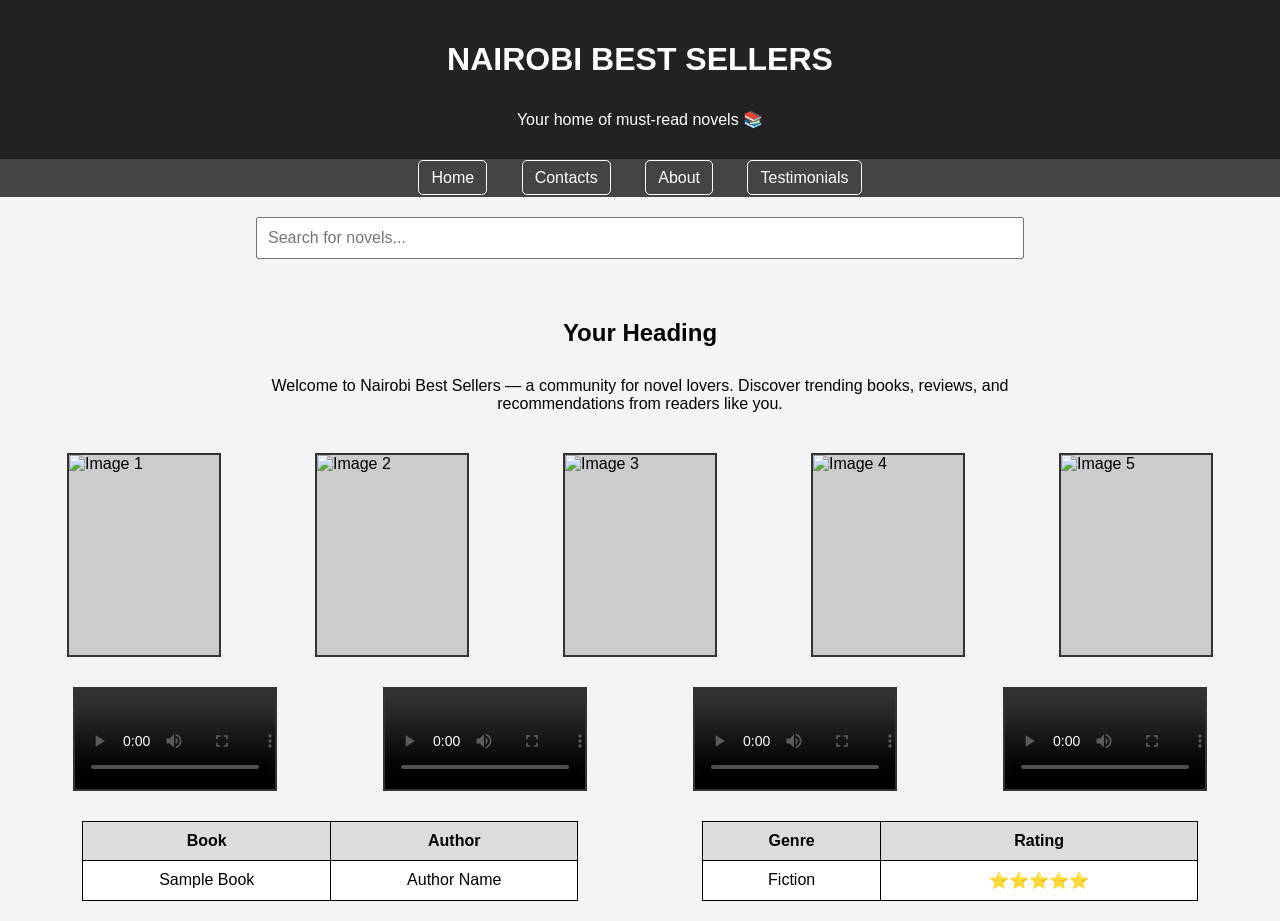
==== Index.html @ 485ae084 "Add initial HTML structure for Nairobi Best Sellers" ====
<!DOCTYPE html>
<html lang="en">
<head>
    <meta charset="UTF-8">
    <title>NAIROBI BEST SELLERS</title>
    <style>
        body {
            font-family: Arial, sans-serif;
            margin: 0;
            background-color: #f4f4f4;
        }

        /* Header */
        header {
            background-color: #222;
            color: white;
            padding: 20px;
            text-align: center;
        }

        /* Navigation */
        nav {
            background-color: #444;
            padding: 10px;
            text-align: center;
        }

        nav a {
            color: white;
            text-decoration: none;
            margin: 0 15px;
            padding: 8px 12px;
            border: 1px solid white;
            border-radius: 5px;
        }

        nav a:hover {
            background-color: white;
            color: #444;
        }

        /* Search box */
        .search-box {
            text-align: center;
            margin: 20px;
        }

        .search-box input {
            width: 60%;
            padding: 10px;
            font-size: 16px;
        }

        /* Main content */
        .container {
            padding: 20px;
        }

        h2 {
            text-align: center;
        }

        p {
            text-align: center;
            max-width: 800px;
            margin: auto;
            padding: 10px;
        }

        /* Images */
        .images {
            display: flex;
            justify-content: space-around;
            margin: 30px 0;
        }

        .images img {
            width: 150px;
            height: 200px;
            background-color: #ccc;
            border: 2px solid #333;
        }

        /* Videos */
        .videos {
            display: flex;
            justify-content: space-around;
            margin-bottom: 30px;
        }

        video {
            width: 200px;
            border: 2px solid #333;
        }

        /* Tables */
        .tables {
            display: flex;
            justify-content: space-around;
        }

        table {
            border-collapse: collapse;
            width: 40%;
            background-color: white;
        }

        table, th, td {
            border: 1px solid black;
        }

        th, td {
            padding: 10px;
            text-align: center;
        }

        th {
            background-color: #ddd;
        }
    </style>
</head>
<body>

<header>
    <h1>NAIROBI BEST SELLERS</h1>
    <p>Your home of must-read novels 📚</p>
</header>

<nav>
    <a href="#">Home</a>
    <a href="#">Contacts</a>
    <a href="#">About</a>
    <a href="#">Testimonials</a>
</nav>

<div class="search-box">
    <input type="text" placeholder="Search for novels...">
</div>

<div class="container">
    <h2>Your Heading</h2>
    <p>
        Welcome to Nairobi Best Sellers — a community for novel lovers.
        Discover trending books, reviews, and recommendations from readers like you.
    </p>

    <div class="images">
        <img src="#" alt="Image 1">
        <img src="#" alt="Image 2">
        <img src="#" alt="Image 3">
        <img src="#" alt="Image 4">
        <img src="#" alt="Image 5">
    </div>

    <div class="videos">
        <video controls></video>
        <video controls></video>
        <video controls></video>
        <video controls></video>
    </div>

    <div class="tables">
        <table>
            <tr>
                <th>Book</th>
                <th>Author</th>
            </tr>
            <tr>
                <td>Sample Book</td>
                <td>Author Name</td>
            </tr>
        </table>

        <table>
            <tr>
                <th>Genre</th>
                <th>Rating</th>
            </tr>
            <tr>
                <td>Fiction</td>
                <td>⭐⭐⭐⭐⭐</td>
            </tr>
        </table>
    </div>
</div>

</body>
</html>
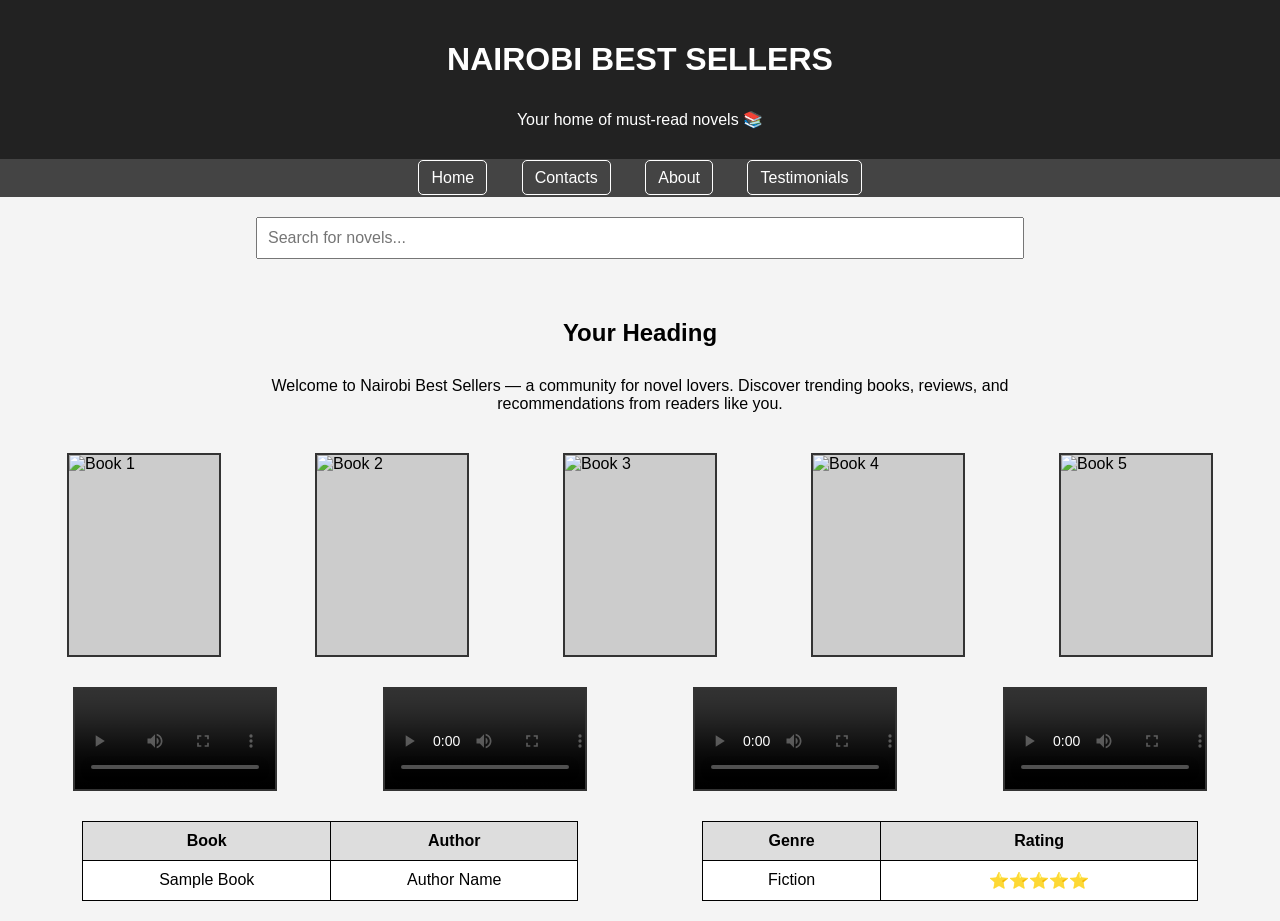
==== commit 6c943b03: "Fix HTML structure and update image sources" ====
--- a/Index.html
+++ b/Index.html
@@ -144,13 +144,14 @@
         Discover trending books, reviews, and recommendations from readers like you.
     </p>
 
-    <div class="images">
-        <img src="#" alt="Image 1">
-        <img src="#" alt="Image 2">
-        <img src="#" alt="Image 3">
-        <img src="#" alt="Image 4">
-        <img src="#" alt="Image 5">
-    </div>
+   <div class="images">
+    <img src="images/book1.jpg" alt="Book 1">
+    <img src="images/book2.jpg" alt="Book 2">
+    <img src="images/book3.jpg" alt="Book 3">
+    <img src="images/book4.jpg" alt="Book 4">
+    <img src="images/book5.jpg" alt="Book 5">
+</div>
+
 
     <div class="videos">
         <video controls></video>
@@ -186,3 +187,4 @@
 
 </body>
 </html>
+
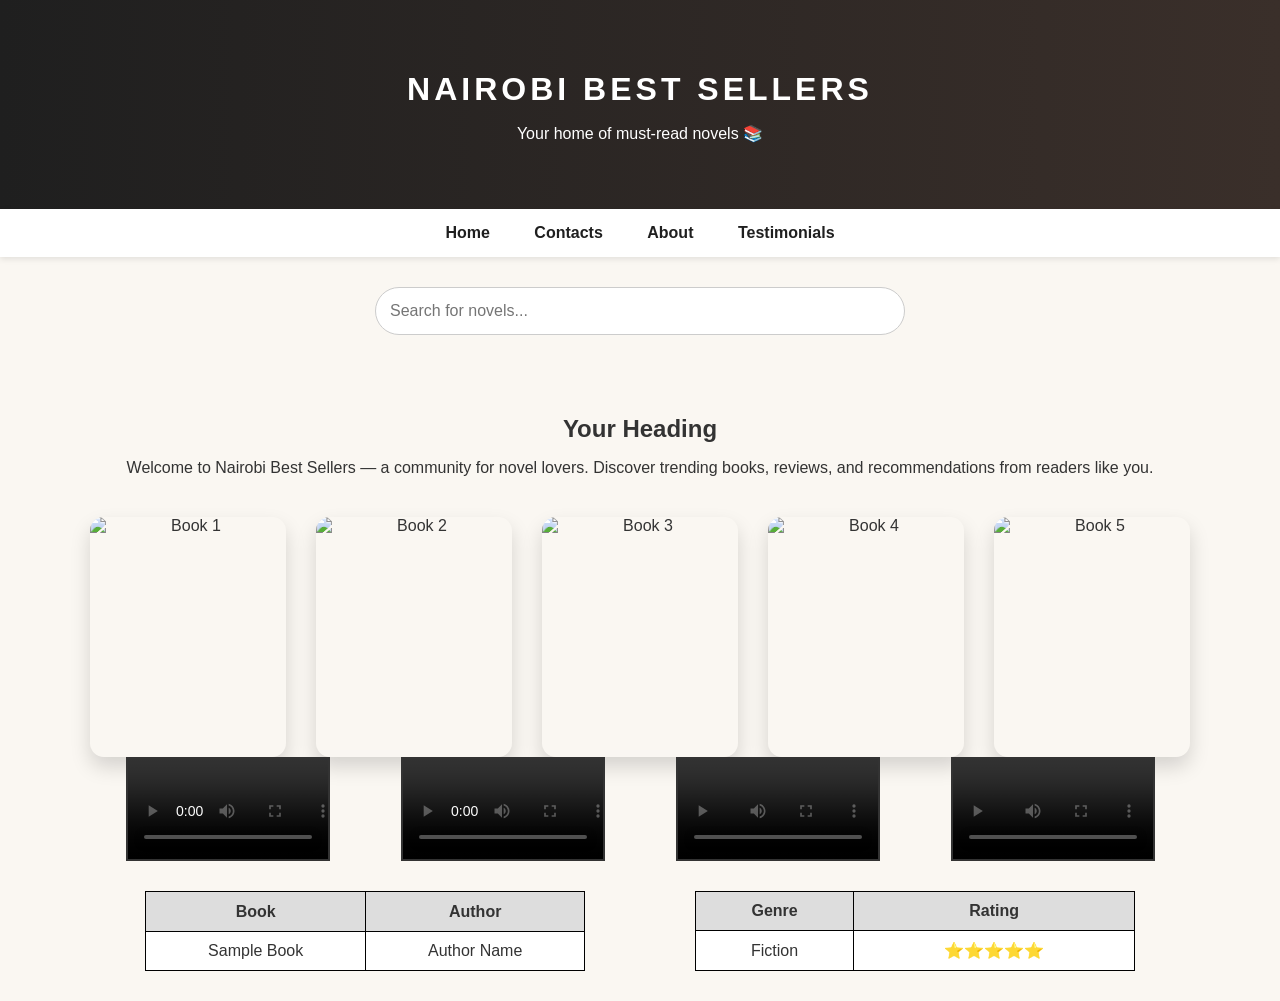
==== commit 58e19704: "Update Index.html" ====
--- a/Index.html
+++ b/Index.html
@@ -4,82 +4,101 @@
     <meta charset="UTF-8">
     <title>NAIROBI BEST SELLERS</title>
     <style>
-        body {
-            font-family: Arial, sans-serif;
-            margin: 0;
-            background-color: #f4f4f4;
-        }
-
-        /* Header */
-        header {
-            background-color: #222;
-            color: white;
-            padding: 20px;
-            text-align: center;
-        }
-
-        /* Navigation */
-        nav {
-            background-color: #444;
-            padding: 10px;
-            text-align: center;
-        }
-
-        nav a {
-            color: white;
-            text-decoration: none;
-            margin: 0 15px;
-            padding: 8px 12px;
-            border: 1px solid white;
-            border-radius: 5px;
-        }
-
-        nav a:hover {
-            background-color: white;
-            color: #444;
-        }
-
-        /* Search box */
-        .search-box {
-            text-align: center;
-            margin: 20px;
-        }
-
-        .search-box input {
-            width: 60%;
-            padding: 10px;
-            font-size: 16px;
-        }
-
-        /* Main content */
-        .container {
-            padding: 20px;
-        }
-
-        h2 {
-            text-align: center;
-        }
-
-        p {
-            text-align: center;
-            max-width: 800px;
-            margin: auto;
-            padding: 10px;
-        }
-
-        /* Images */
-        .images {
-            display: flex;
-            justify-content: space-around;
-            margin: 30px 0;
-        }
-
-        .images img {
-            width: 150px;
-            height: 200px;
-            background-color: #ccc;
-            border: 2px solid #333;
-        }
+       :root {
+    --dark: #1f1f1f;
+    --accent: #8b5e3c;
+    --light: #faf7f2;
+}
+
+body {
+    margin: 0;
+    font-family: 'Segoe UI', sans-serif;
+    background-color: var(--light);
+    color: #333;
+}
+
+/* Header */
+header {
+    background: linear-gradient(to right, #1f1f1f, #3a2f2a);
+    color: white;
+    padding: 50px 20px;
+    text-align: center;
+}
+
+header h1 {
+    letter-spacing: 4px;
+    margin-bottom: 10px;
+}
+
+/* Navigation */
+nav {
+    background-color: white;
+    padding: 15px;
+    text-align: center;
+    box-shadow: 0 2px 6px rgba(0,0,0,0.1);
+}
+
+nav a {
+    color: var(--dark);
+    text-decoration: none;
+    margin: 0 20px;
+    font-weight: 600;
+}
+
+nav a:hover {
+    color: var(--accent);
+}
+
+/* Search box */
+.search-box {
+    text-align: center;
+    margin: 30px 0;
+}
+
+.search-box input {
+    width: 60%;
+    max-width: 500px;
+    padding: 14px;
+    font-size: 16px;
+    border-radius: 30px;
+    border: 1px solid #ccc;
+    outline: none;
+}
+
+/* Main container */
+.container {
+    max-width: 1100px;
+    margin: auto;
+    padding: 30px;
+    text-align: center;
+}
+
+.container h2 {
+    margin-bottom: 10px;
+}
+
+/* Book grid */
+.images {
+    display: grid;
+    grid-template-columns: repeat(auto-fit, minmax(160px, 1fr));
+    gap: 30px;
+    margin-top: 40px;
+}
+
+.images img {
+    width: 100%;
+    height: 240px;
+    object-fit: cover;
+    border-radius: 14px;
+    box-shadow: 0 10px 20px rgba(0,0,0,0.15);
+    transition: transform 0.3s, box-shadow 0.3s;
+}
+
+.images img:hover {
+    transform: translateY(-8px);
+    box-shadow: 0 15px 30px rgba(0,0,0,0.25);
+}
+
 
         /* Videos */
         .videos {
@@ -188,3 +207,4 @@
 </body>
 </html>
 
+
